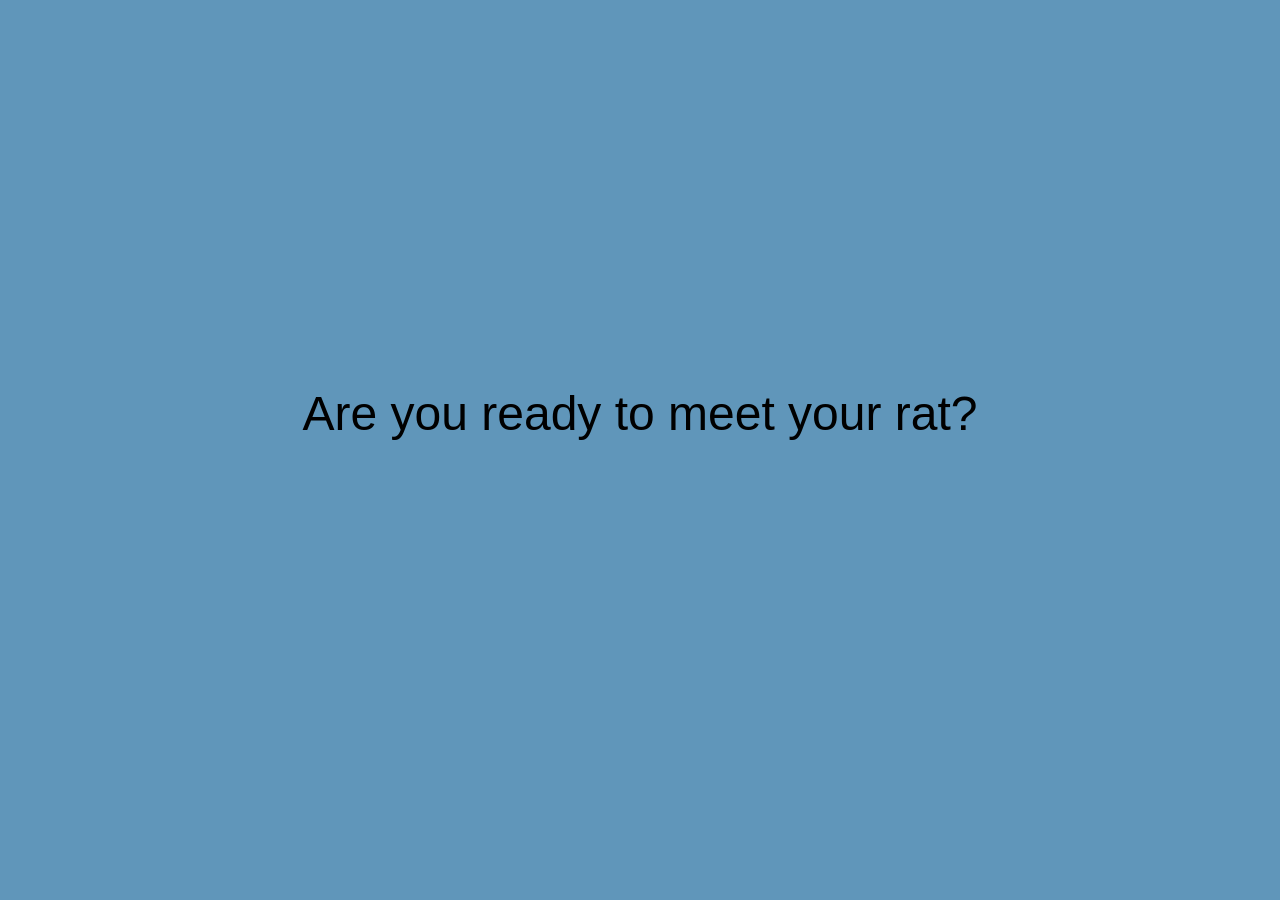
==== rat-results.html @ 291b8eda "Doing All the Stuff and the Things and Figured i'd add this to a responsitory for shits and giggles" ====
<!doctype html>
<html lang="en">
  <head>
    <meta charset="UTF-8" />
    <meta name="viewport" content="width=device-width, initial-scale=1.0" />
    <title>Meet Your Rat!</title>
    <link rel="stylesheet" href="reset.css" />
    <link rel="stylesheet" href="app.css" />
  </head>
  <body>
    <h1>Are you ready to meet your rat?</h1>
    <h2 id="rat-name"></h2>
    <p id="rat-color"></p>
    <img src="" alt="" id="rat-image" />
    <script src="rat-result.js"></script>
  </body>
</html>
---- app.css ----
:root {
  --pureWhite: #ffffff;
  --Black: #202020;
  --Brown: #5e503f;
  --DarkGrayStripped: #6c757d;
  --LightGrayStripped: #adb5bd;
  --TurquoiseBlue: #6096ba;
  --FeelingLucky1: #ffbe0b;
  --FeelingLucky2: #fb5607;
  --FeelingLucky3: #ff006e;
  --FeelingLucky4: #8338ec;
  --FeelingLucky5: #3a86ff;
}

* {
  box-sizing: border-box;
}

body {
  gap: 1.5rem;
  background-color: var(--TurquoiseBlue);
  min-height: 100vh;
  display: flex;
  flex-direction: column;
  justify-content: center;
  align-items: center;
}

h1 {
  text-align: center;
  font-family: "Libre Caslon Condensed", sans-serif;
  font-size: 3rem;
}

p {
  text-align: center;
  font-size: 2rem;
  font-family: "Playfair Display", sans-serif;
}

.buttons {
  height: 150px;
  display: flex;
  flex-direction: column;
  justify-content: space-between;
  text-align: center;
}

.ratName,
.ratColor {
  all: unset;
  font-family: "Oswald", sans-serif;
  padding-inline: 2rem;
  padding-block: 0.5rem;
  border-radius: 0.5rem;
}

.ratName {
  color: var(--TurquoiseBlue);
  background: var(--Black);
}

.ratColor {
  color: var(--TurquoiseBlue);
  background: var(--Black);
}

.random {
  all: unset;
  padding-inline: 2rem;
  padding-block: 0.8rem;
  border-radius: 0.5rem;
  letter-spacing: 0.1rem;
  background-color: var(--Black);
  cursor: pointer;
}

.f {
  color: var(--FeelingLucky1);
}

.e1 {
  color: var(--FeelingLucky2);
}

.e2 {
  color: var(--FeelingLucky3);
}

.l1 {
  color: var(--FeelingLucky4);
}

.i {
  color: var(--FeelingLucky5);
}

.n {
  color: var(--FeelingLucky1);
}

.g {
  color: var(--FeelingLucky2);
}

.l2 {
  color: var(--FeelingLucky3);
}

.u {
  color: var(--FeelingLucky4);
}

.c {
  color: var(--FeelingLucky5);
}

.k {
  color: var(--FeelingLucky1);
}

.y {
  color: var(--FeelingLucky2);
}

.mark {
  color: var(--FeelingLucky3);
}
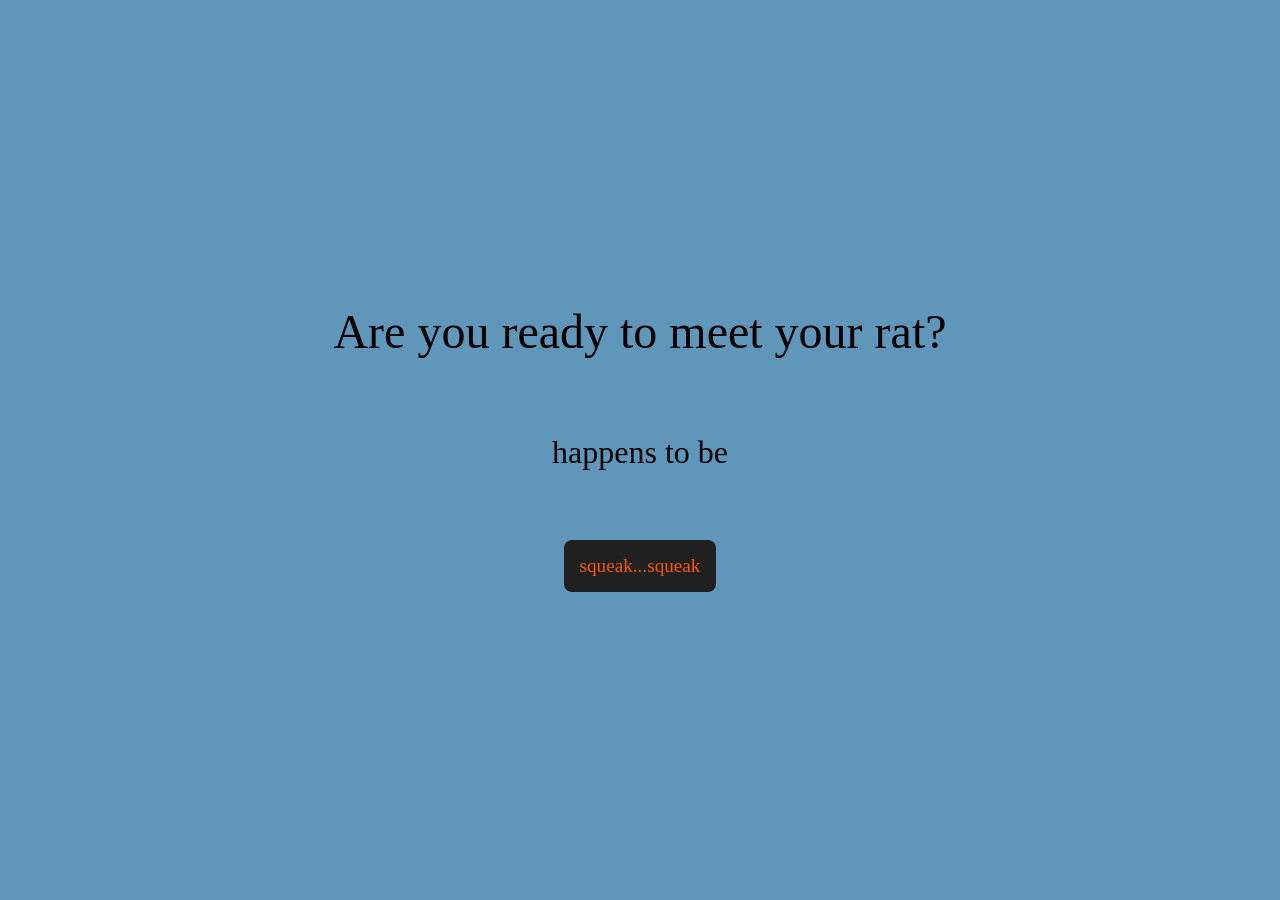
==== commit c1b7b7c1: "Fixed styling issues and an issue where the error messages were causing the search bars to extend ma" ====
--- a/rat-results.html
+++ b/rat-results.html
@@ -4,14 +4,17 @@
     <meta charset="UTF-8" />
     <meta name="viewport" content="width=device-width, initial-scale=1.0" />
     <title>Meet Your Rat!</title>
+    <link rel="icon" type="image/png" sizes="32x32" href="favicon-32x32.png" />
     <link rel="stylesheet" href="reset.css" />
     <link rel="stylesheet" href="app.css" />
   </head>
   <body>
-    <h1>Are you ready to meet your rat?</h1>
-    <h2 id="rat-name"></h2>
-    <p id="rat-color"></p>
+    <h1 class="resultsReady">Are you ready to meet your rat?</h1>
+    <h2 id="rat-name" class="resultName"></h2>
+    <p>happens to be</p>
+    <p id="rat-color" class="resultColor"></p>
     <img src="" alt="" id="rat-image" />
     <script src="rat-result.js"></script>
+    <a class="back-button" href="index.html">squeak...squeak</a>
   </body>
 </html>
--- a/app.css
+++ b/app.css
@@ -28,28 +28,28 @@
 
 h1 {
   text-align: center;
-  font-family: "Libre Caslon Condensed", sans-serif;
+  font-family: "Libre Caslon Condensed";
   font-size: 3rem;
 }
 
 p {
   text-align: center;
   font-size: 2rem;
-  font-family: "Playfair Display", sans-serif;
+  font-family: "Playfair Display";
 }
 
 .buttons {
-  height: 150px;
+  height: 350px;
   display: flex;
   flex-direction: column;
-  justify-content: space-between;
+  justify-content: space-evenly;
   text-align: center;
 }
 
 .ratName,
 .ratColor {
   all: unset;
-  font-family: "Oswald", sans-serif;
+  font-family: "Oswald";
   padding-inline: 2rem;
   padding-block: 0.5rem;
   border-radius: 0.5rem;
@@ -126,3 +126,40 @@
 .mark {
   color: var(--FeelingLucky3);
 }
+
+.back-button {
+  font-size: 1.2rem;
+  background-color: var(--Black);
+  color: var(--FeelingLucky2);
+  padding: 1rem;
+  text-decoration: none;
+  border-radius: 0.5rem;
+  font-family: "Oswald";
+}
+
+label {
+  display: none;
+}
+
+#rat-image {
+  border-radius: 12rem;
+  width: 100%;
+  max-width: 500px;
+  max-height: 500px;
+}
+
+.resultName,
+.resultColor {
+  font-size: 3rem;
+  font-family: "Oswald";
+}
+
+.resultsReady {
+  margin-bottom: 2rem;
+}
+
+#name-error,
+#color-error {
+  font-size: 1.5rem;
+  width: 250px;
+}
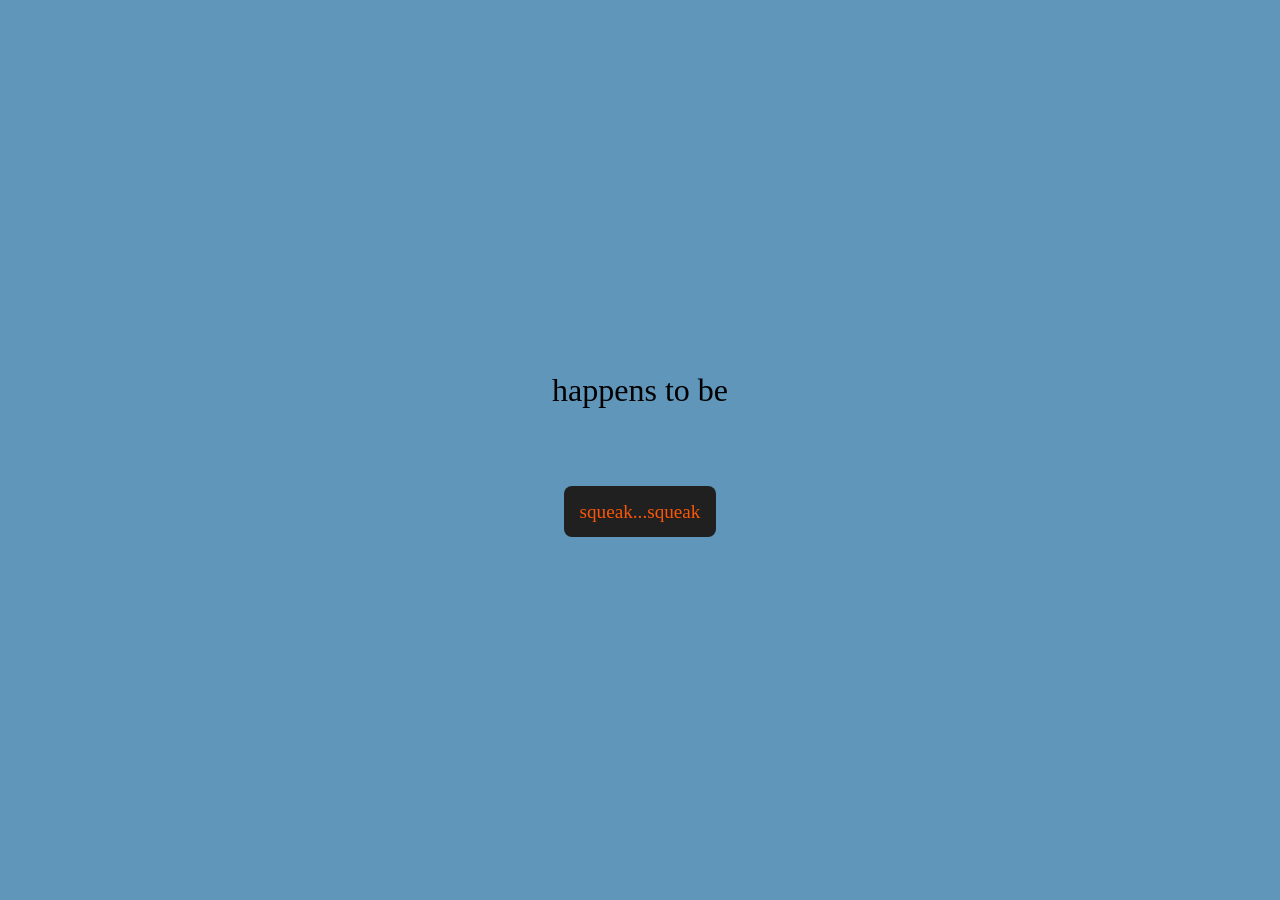
==== commit 27aabfae: "Finished up styling, particullary with the rat-results page." ====
--- a/rat-results.html
+++ b/rat-results.html
@@ -9,10 +9,11 @@
     <link rel="stylesheet" href="app.css" />
   </head>
   <body>
-    <h1 class="resultsReady">Are you ready to meet your rat?</h1>
-    <h2 id="rat-name" class="resultName"></h2>
-    <p>happens to be</p>
-    <p id="rat-color" class="resultColor"></p>
+    <div class="reveal">
+      <h1 id="rat-name" class="resultName"></h1>
+      <p class="filler">happens to be</p>
+      <p id="rat-color" class="resultColor"></p>
+    </div>
     <img src="" alt="" id="rat-image" />
     <script src="rat-result.js"></script>
     <a class="back-button" href="index.html">squeak...squeak</a>
--- a/app.css
+++ b/app.css
@@ -38,6 +38,14 @@
   font-family: "Playfair Display";
 }
 
+.opening {
+  padding-bottom: 2rem;
+}
+
+.middle {
+  padding-bottom: 1rem;
+}
+
 .buttons {
   height: 350px;
   display: flex;
@@ -128,6 +136,7 @@
 }
 
 .back-button {
+  margin-top: 2rem;
   font-size: 1.2rem;
   background-color: var(--Black);
   color: var(--FeelingLucky2);
@@ -154,7 +163,7 @@
   font-family: "Oswald";
 }
 
-.resultsReady {
+.resultColor {
   margin-bottom: 2rem;
 }
 
@@ -163,3 +172,63 @@
   font-size: 1.5rem;
   width: 250px;
 }
+
+#cheat-sheet {
+  padding: 1rem;
+  background-color: var(--pureWhite);
+  color: var(--TurquoiseBlue);
+  border-radius: 1rem;
+  font-size: 1rem;
+  text-align: center;
+  display: flex;
+  flex-direction: column;
+  line-height: 2rem;
+}
+
+.cheater {
+  color: var(--Black);
+  background-color: var(--FeelingLucky4);
+}
+
+.timothy {
+  background-color: var(--Brown);
+  color: var(--Black);
+}
+
+.jeremiah {
+  background-color: var(--Black);
+  color: var(--Brown);
+}
+
+.gregory {
+  color: var(--pureWhite);
+  background-color: var(--TurquoiseBlue);
+}
+
+.stephen {
+  background-color: var(--DarkGrayStripped);
+  color: var(--LightGrayStripped);
+}
+
+.walter {
+  background-color: var(--LightGrayStripped);
+  color: var(--DarkGrayStripped);
+}
+
+.hidden {
+  display: none !important;
+}
+
+#secret-trigger {
+  cursor: pointer;
+}
+
+.reveal {
+  display: flex;
+  justify-content: center;
+  gap: 3rem;
+}
+
+.filler {
+  padding-top: 0.7rem;
+}
